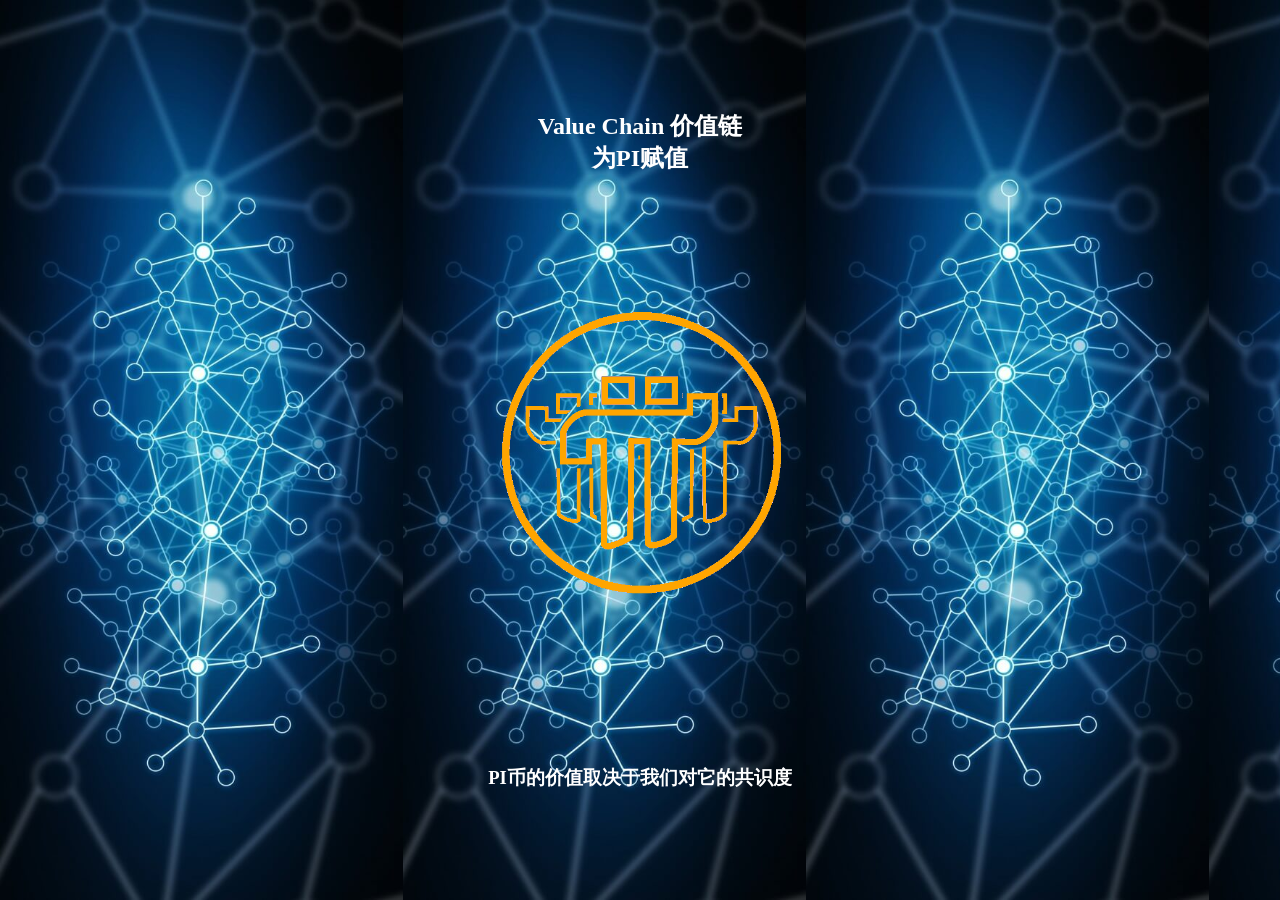
==== Jingle/demo/home.html @ 05037204 "test" ====
﻿<html>
<head>
    <meta charset="utf-8">
    <meta name="viewport" content="initial-scale=1, maximum-scale=1, user-scalable=no">
    <meta name="apple-mobile-web-app-capable" content="yes">
    <meta name="apple-mobile-web-app-status-bar-style" content="black">
</head>

<body style="margin:0;border:0;padding:0;color:orange">


<style>

.wallpaper {
  display: flex;
  justify-content: center;
  align-items: center;
  height: 100%;
  width: 100%;
  background: url(image/blockchain.jpg);
  background-size: contain;
}

</style>



<div class="wallpaper">

<img src="image/PI_Trade_orange.png" style="width:300px;height:300px" />

</div>


<div style="position:absolute;top:10%;text-align:center;width:100%;color:white">

<h2>Value Chain 价值链<br>为PI赋值<br></h2>

</div>

<div style="position:absolute;bottom:10%;text-align:center;width:100%;color:white">

<h3>PI币的价值取决于我们对它的共识度</h3>

</div>



</body>
</html>
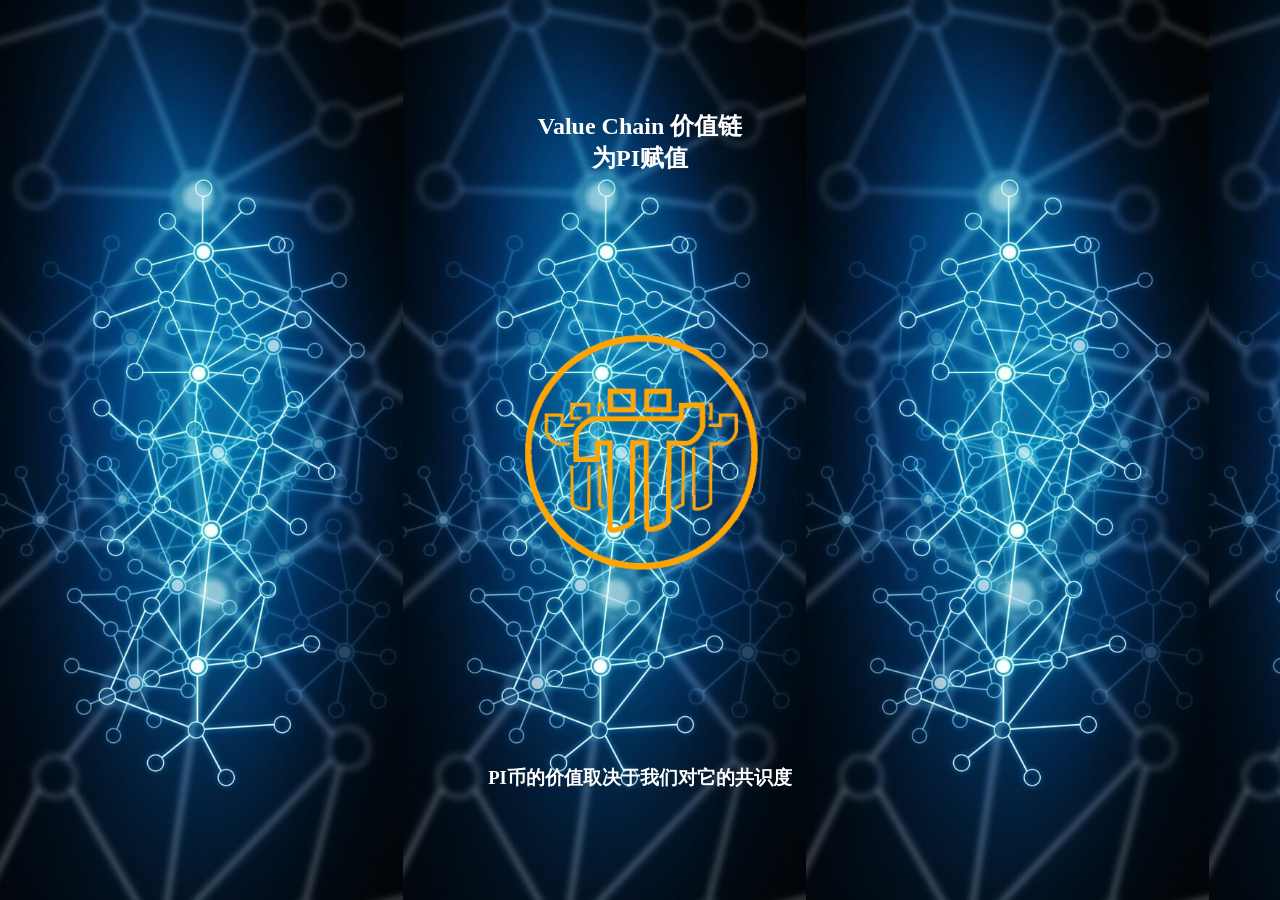
==== commit d9be7763: "test" ====
--- a/Jingle/demo/home.html
+++ b/Jingle/demo/home.html
@@ -27,7 +27,7 @@
 
 <div class="wallpaper">
 
-<img src="image/PI_Trade_orange.png" style="width:300px;height:300px" />
+<img src="image/PI_Trade_orange.png" style="width:250px;height:250px" />
 
 </div>
 
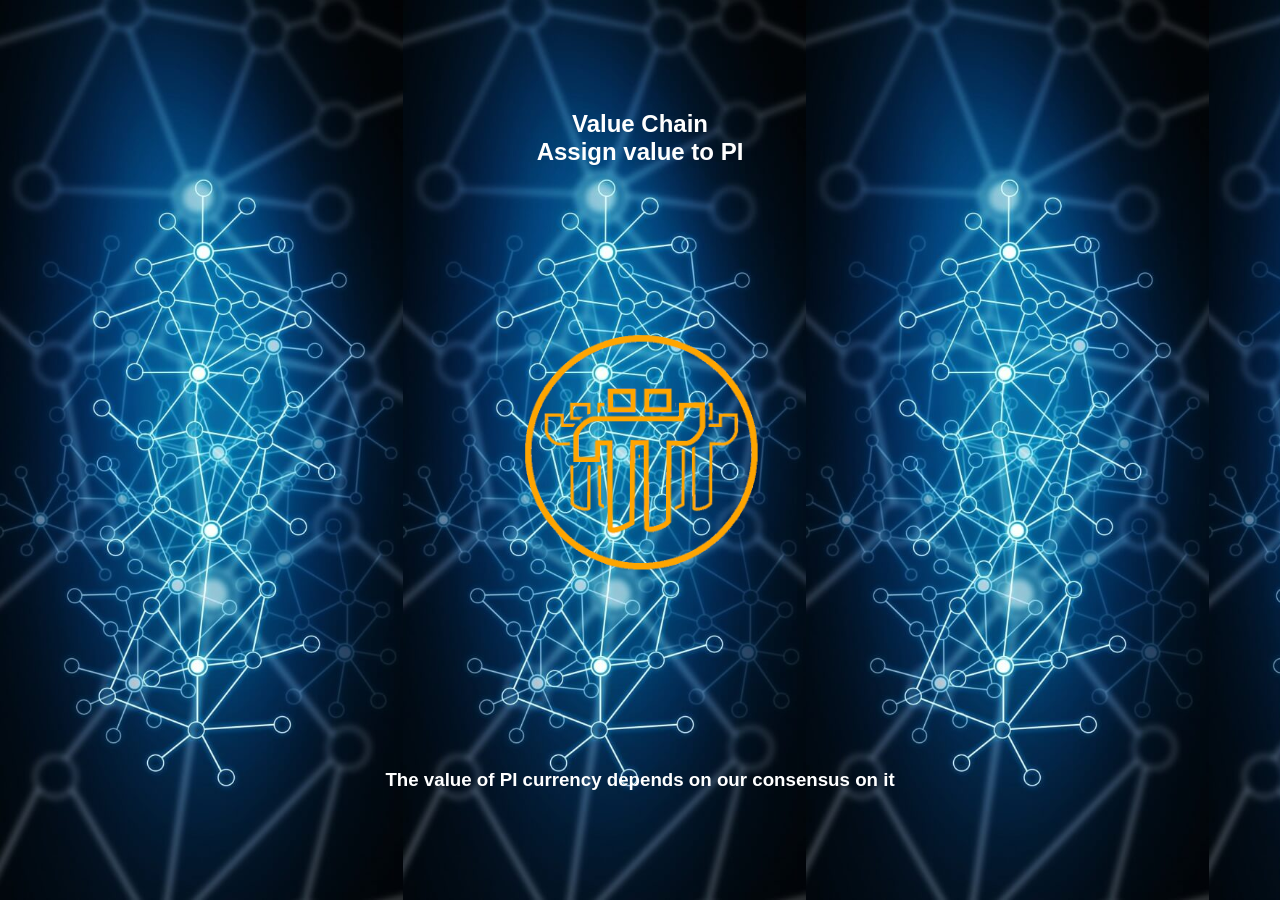
==== commit 2964ac14: "test" ====
--- a/Jingle/demo/home.html
+++ b/Jingle/demo/home.html
@@ -4,9 +4,26 @@
     <meta name="viewport" content="initial-scale=1, maximum-scale=1, user-scalable=no">
     <meta name="apple-mobile-web-app-capable" content="yes">
     <meta name="apple-mobile-web-app-status-bar-style" content="black">
+
+<script>
+var lang=localStorage.lang||"EN",
+transindex={"EN":0},
+translation={
+"价值链":["Value Chain","","","","","","","","","","","","","","","","","","","","","","",""],
+"为PI赋值":["Assign value to PI","","","","","","","","","","","","","","","","","","","","","","",""],
+"PI币的价值取决于我们对它的共识度":["The value of PI currency depends on our consensus on it","","","","","","","","","","","","","","","","","","","","","","",""],
+};
+
+function text(t,r){
+   var s=(lang&&lang!="CN"&&translation[t]?translation[t][transindex[lang]]:t);
+   if(r)return s;else document.write(s);
+}
+
+</script>
+
 </head>
 
-<body style="margin:0;border:0;padding:0;color:orange">
+<body style="margin:0;border:0;padding:0;color:orange;font-family: Arial, Helvetica, sans-serif;">
 
 
 <style>
@@ -32,15 +49,15 @@
 </div>
 
 
-<div style="position:absolute;top:10%;text-align:center;width:100%;color:white">
+<div style="position:absolute;top:10%;text-align:center;width:100%;color:white;">
 
-<h2>Value Chain 价值链<br>为PI赋值<br></h2>
+<h2><script>text("价值链")</script><br><script>text("为PI赋值")</script><br></h2>
 
 </div>
 
 <div style="position:absolute;bottom:10%;text-align:center;width:100%;color:white">
 
-<h3>PI币的价值取决于我们对它的共识度</h3>
+<h3><script>text("PI币的价值取决于我们对它的共识度")</script></h3>
 
 </div>
 
